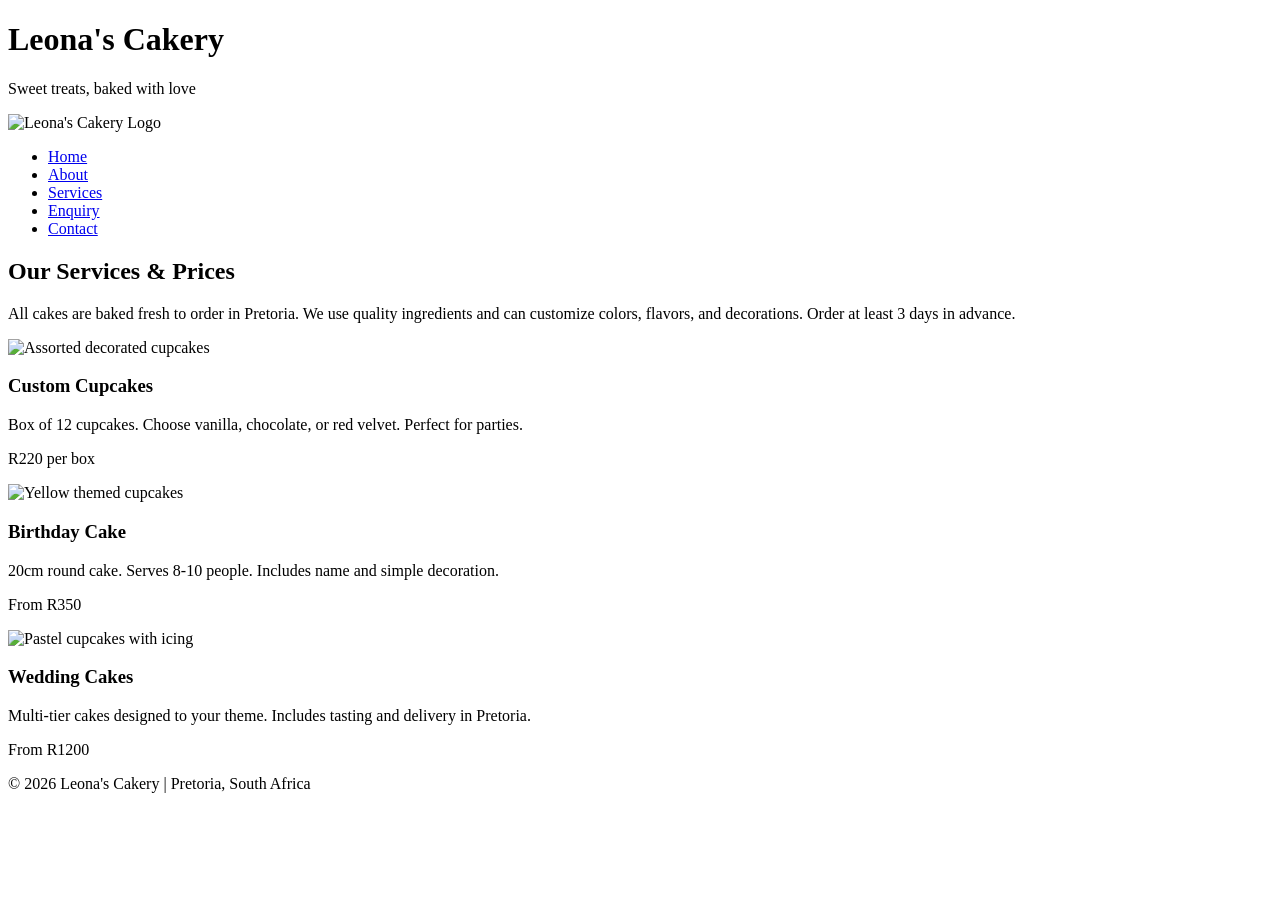
==== Root folder ST10484528/services.html @ db505687 "Add Part 2 responsive updates" ====
<!DOCTYPE html>
<html lang="en">
<head>
    <meta charset="UTF-8">
    <meta name="viewport" content="width=device-width, initial-scale=1.0">
    <title>Leona's Cakery - Services</title>
    <link rel="preconnect" href="https://fonts.googleapis.com">
    <link rel="preconnect" href="https://fonts.gstatic.com" crossorigin>
    <link href="https://fonts.googleapis.com/css2?family=Great+Vibes&family=Poppins:wght@300;400;500&display=swap" rel="stylesheet">
    
    
</head>
<body>
    <!-- 5.2: Header Element -->
    <header>
        <div class="sidebar">
            <div class="logo">
                <h1>Leona's Cakery</h1>
                <p>Sweet treats, baked with love</p>
                <img src="Images/elation-logo.jpg" alt="Leona's Cakery Logo" class="logo-img">
            </div>
            <!-- 5.2: Nav Element -->
            <nav>
                <ul>
                    <li><a href="index.html">Home</a></li>
                    <li><a href="about.html">About</a></li>
                    <li><a href="services.html" class="active">Services</a></li>
                    <li><a href="enquiry.html">Enquiry</a></li>
                    <li><a href="contact.html">Contact</a></li>
                </ul>
            </nav>
        </div>
    </header>

    <!-- 5.2: Main Element + 5.3: Content -->
    <main>
        <section>
            <h2>Our Services & Prices</h2>
            <p>All cakes are baked fresh to order in Pretoria. We use quality ingredients and can customize colors, flavors, and decorations. Order at least 3 days in advance.</p>
            
            <div class="service-grid">
                <!-- Service 1 -->
                <div class="service-card">
                    <img src="Images/cupcake1.jpg" alt="Assorted decorated cupcakes">
                    <h3>Custom Cupcakes</h3>
                    <p>Box of 12 cupcakes. Choose vanilla, chocolate, or red velvet. Perfect for parties.</p>
                    <p class="price">R220 per box</p>
                </div>

                <!-- Service 2 -->
                <div class="service-card">
                    <img src="Images/cupcake2.jpg" alt="Yellow themed cupcakes">
                    <h3>Birthday Cake</h3>
                    <p>20cm round cake. Serves 8-10 people. Includes name and simple decoration.</p>
                    <p class="price">From R350</p>
                </div>

                <!-- Service 3 -->
                <div class="service-card">
                    <img src="Images/cupcake3.jpg" alt="Pastel cupcakes with icing">
                    <h3>Wedding Cakes</h3>
                    <p>Multi-tier cakes designed to your theme. Includes tasting and delivery in Pretoria.</p>
                    <p class="price">From R1200</p>
                </div>
            </div>
        </section>
    </main>

    <!-- 5.2: Footer Element -->
    <footer>
        <p>&copy; 2026 Leona's Cakery | Pretoria, South Africa</p>
    </footer>
</body>
</html>
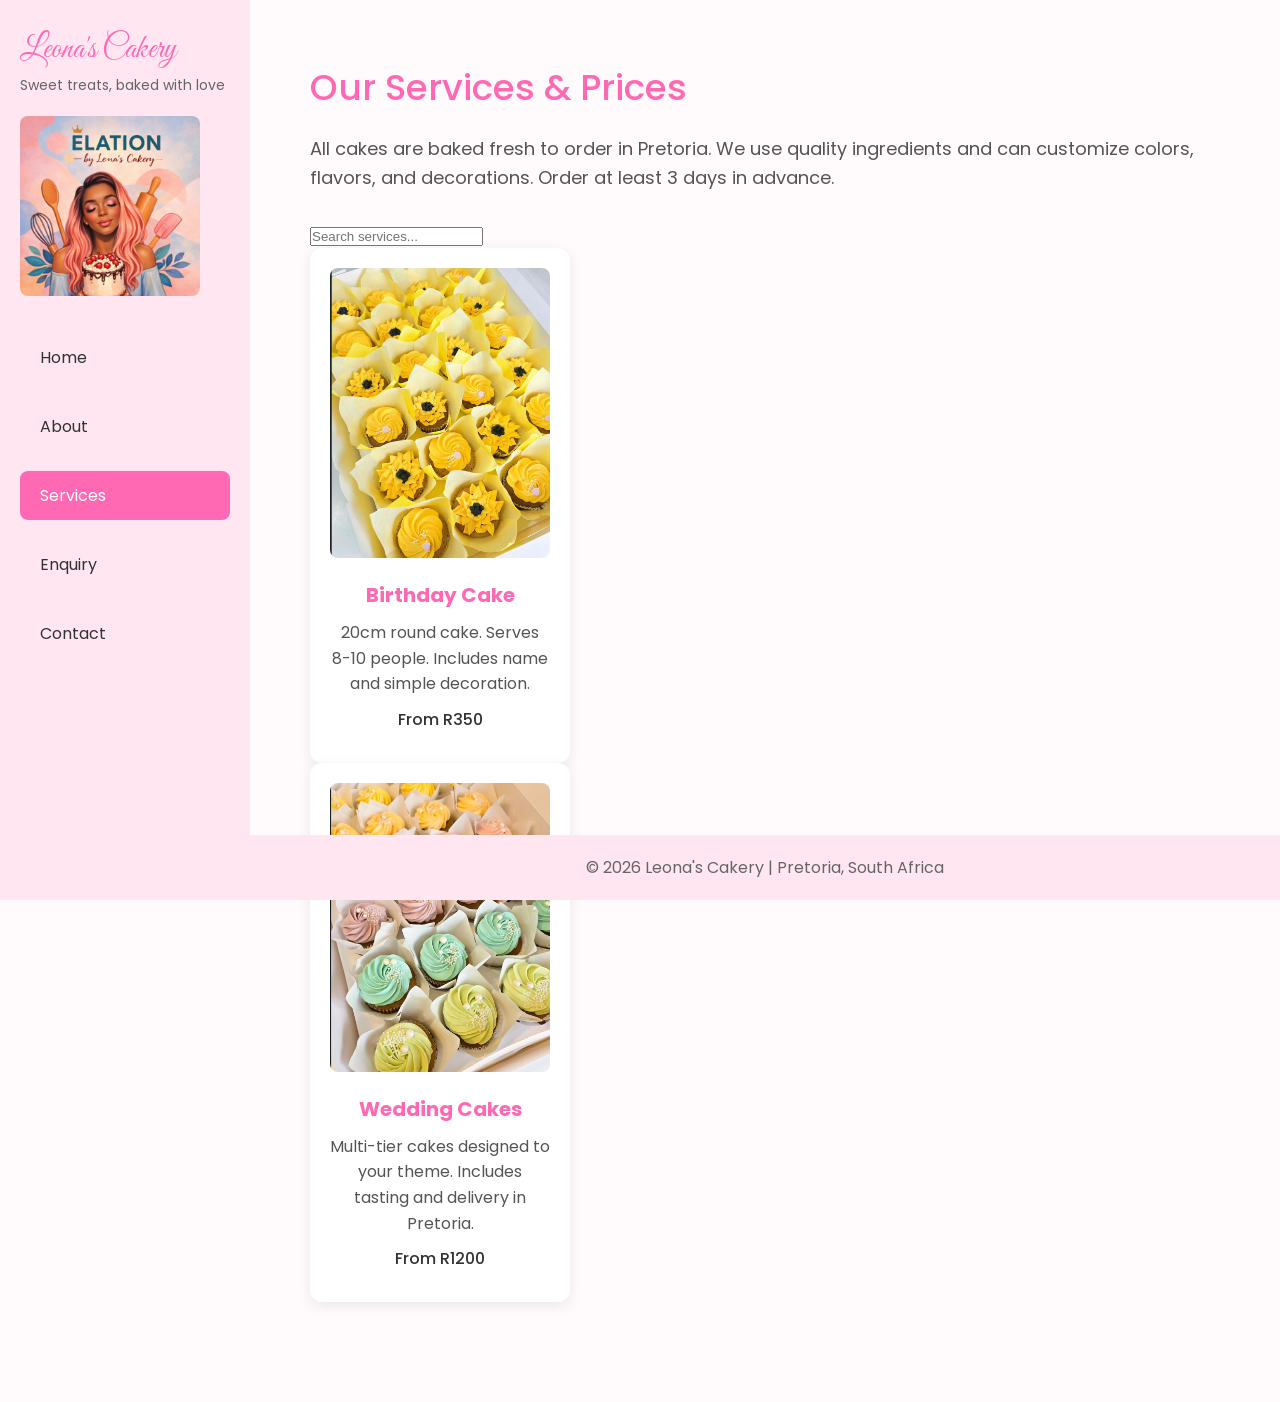
==== commit 31a3d7fd: "Part 3" ====
--- a/Root folder ST10484528/services.html
+++ b/Root folder ST10484528/services.html
@@ -8,7 +8,151 @@
     <link rel="preconnect" href="https://fonts.gstatic.com" crossorigin>
     <link href="https://fonts.googleapis.com/css2?family=Great+Vibes&family=Poppins:wght@300;400;500&display=swap" rel="stylesheet">
     
-    
+    <style>
+        * {
+            margin: 0;
+            padding: 0;
+            box-sizing: border-box;
+        }
+
+        body {
+            font-family: 'Poppins', sans-serif;
+            background-color: #fffafc;
+            display: flex;
+            color: #333;
+        }
+
+        /* 5.2: Header + Nav */
+        .sidebar {
+            width: 250px;
+            background-color: #ffe6f0;
+            height: 100vh;
+            padding: 30px 20px;
+            position: fixed;
+        }
+
+        .logo h1 {
+            color: #FF69B4;
+            font-family: 'Great Vibes', cursive;
+            font-size: 32px;
+            margin-bottom: 5px;
+            font-weight: 400;
+        }
+
+        .logo p {
+            color: #666;
+            font-size: 14px;
+            margin-bottom: 20px;
+        }
+
+        .logo-img {
+            width: 100%;
+            max-width: 180px;
+            margin-bottom: 30px;
+            border-radius: 8px;
+        }
+
+        nav ul {
+            list-style: none;
+        }
+
+        nav ul li {
+            margin-bottom: 20px;
+        }
+
+        nav ul li a {
+            text-decoration: none;
+            color: #333;
+            font-weight: 400;
+            padding: 12px 20px;
+            display: block;
+            border-radius: 8px;
+            transition: all 0.3s ease;
+        }
+
+        nav ul li a:hover,
+        nav ul li a.active {
+            background-color: #FF69B4;
+            color: white;
+        }
+
+        /* 5.2: Main + 5.3: Content */
+        main {
+            margin-left: 250px;
+            padding: 60px;
+            width: 100%;
+            padding-bottom: 100px;
+        }
+
+        main section {
+            max-width: 900px;
+        }
+
+        main h2 {
+            font-size: 36px;
+            color: #FF69B4;
+            margin-bottom: 20px;
+            font-weight: 500;
+        }
+
+        main p {
+            font-size: 18px;
+            line-height: 1.6;
+            margin-bottom: 30px;
+            color: #555;
+        }
+
+        .service-grid {
+            display: flex;
+            gap: 30px;
+            flex-wrap: wrap;
+            margin-top: 30px;
+        }
+
+        .service-card {
+            background: white;
+            border-radius: 12px;
+            padding: 20px;
+            width: 260px;
+            box-shadow: 0 4px 15px rgba(0,0,0,0.08);
+            text-align: center;
+        }
+
+        .service-card img {
+            width: 100%;
+            border-radius: 8px;
+            margin-bottom: 15px;
+        }
+
+        .service-card h3 {
+            color: #FF69B4;
+            font-size: 20px;
+            margin-bottom: 10px;
+        }
+
+        .service-card p {
+            font-size: 16px;
+            margin-bottom: 10px;
+        }
+
+        .price {
+            font-weight: 500;
+            color: #333;
+            font-size: 18px;
+        }
+
+        /* 5.2: Footer */
+        footer {
+            margin-left: 250px;
+            padding: 20px 60px;
+            background-color: #ffe6f0;
+            color: #666;
+            text-align: center;
+            position: fixed;
+            bottom: 0;
+            width: calc(100% - 250px);
+        }
+    </style>
 </head>
 <body>
     <!-- 5.2: Header Element -->
@@ -35,17 +179,13 @@
     <!-- 5.2: Main Element + 5.3: Content -->
     <main>
         <section>
-            <h2>Our Services & Prices</h2>
-            <p>All cakes are baked fresh to order in Pretoria. We use quality ingredients and can customize colors, flavors, and decorations. Order at least 3 days in advance.</p>
-            
-            <div class="service-grid">
-                <!-- Service 1 -->
-                <div class="service-card">
-                    <img src="Images/cupcake1.jpg" alt="Assorted decorated cupcakes">
-                    <h3>Custom Cupcakes</h3>
-                    <p>Box of 12 cupcakes. Choose vanilla, chocolate, or red velvet. Perfect for parties.</p>
-                    <p class="price">R220 per box</p>
-                </div>
+           <h2>Our Services & Prices</h2>
+           <p>All cakes are baked fresh to order in Pretoria. We use quality ingredients and can customize colors, flavors, and decorations. Order at least 3 days in advance.</p>
+           
+           <input type="text" id="searchBox" placeholder="Search services...">
+<div id="servicesList"></div> 
+        </section>       
+   
 
                 <!-- Service 2 -->
                 <div class="service-card">
@@ -64,6 +204,7 @@
                 </div>
             </div>
         </section>
+
     </main>
 
     <!-- 5.2: Footer Element -->
